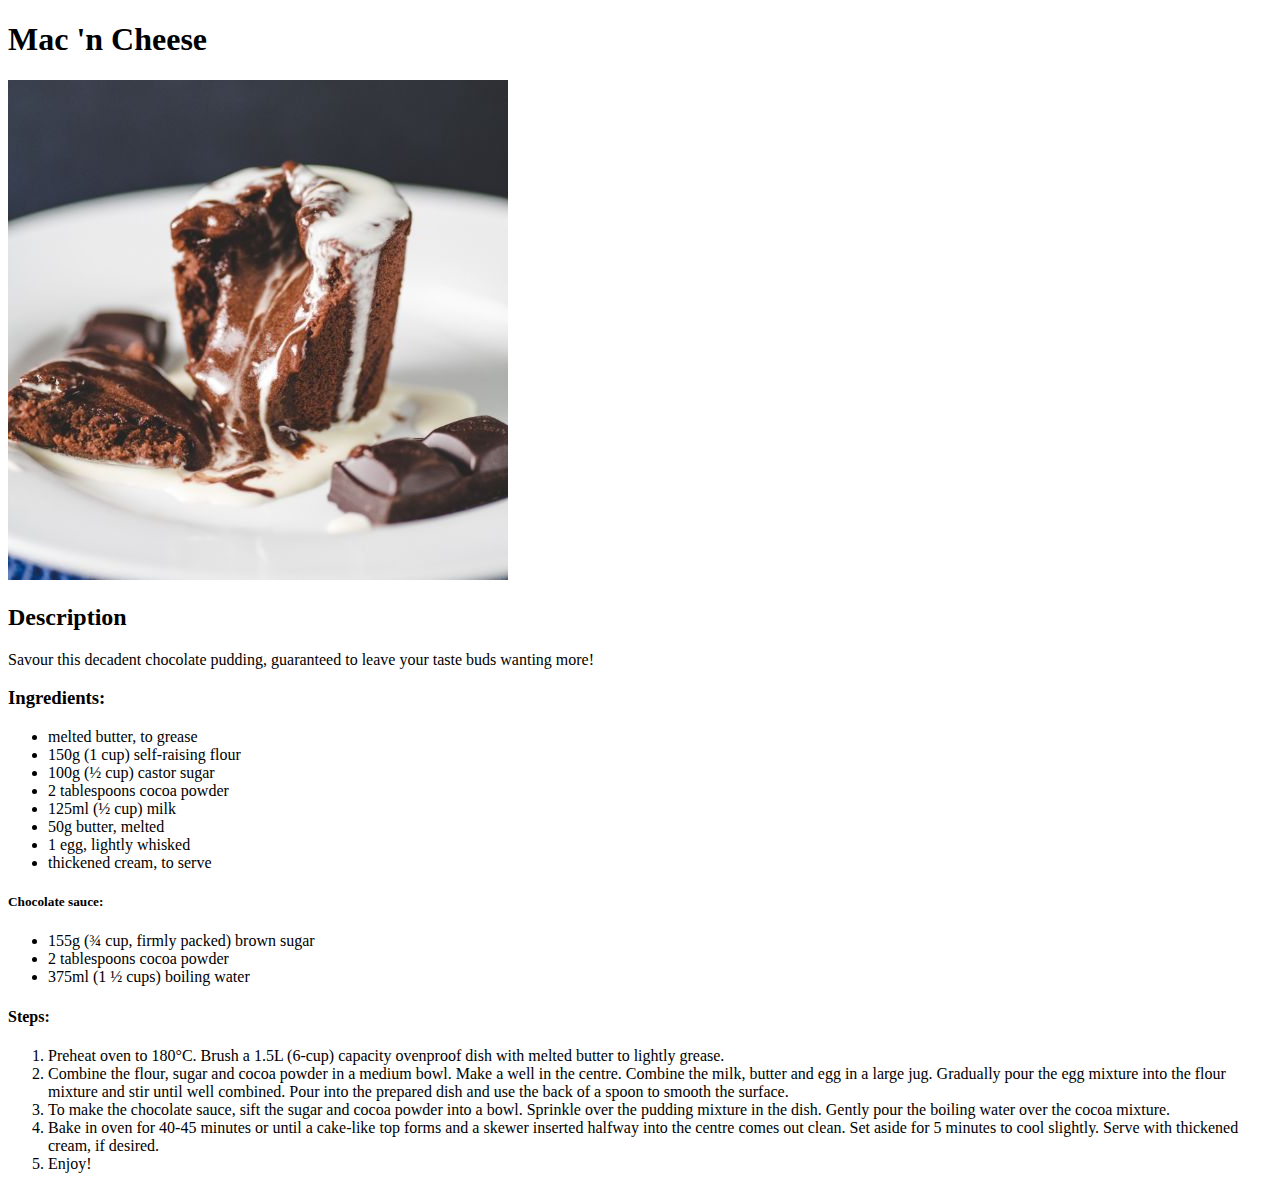
==== recipes/chocolate-pudding.html @ a84ec728 "Add chocolate pudding recipe page" ====
<!DOCTYPE html>
<html lang="en">
    <head>
        <meta charset="UTF-8">
        <title>Mac 'n cheese</title>    
    </head>
    <body>
        <h1>Mac 'n Cheese</h1>

        <img src="../images/chocolate-pudding.jpg" alt="delicious chocolate pudding">
        <h2>Description</h2>
        <p>Savour this decadent chocolate pudding, guaranteed to leave your taste buds wanting more!</p>

        <h3>Ingredients:</h3>
        <ul>
            <li>melted butter, to grease</li>
            <li>150g (1 cup) self-raising flour</li>
            <li>100g (½ cup) castor sugar</li>
            <li>2 tablespoons cocoa powder</li>
            <li>125ml (½ cup) milk</li>
            <li>50g butter, melted</li>
            <li>1 egg, lightly whisked</li>
            <li>thickened cream, to serve</li>
        </ul>
        <h5>Chocolate sauce:</h5>
        <ul>
            <li>155g (¾ cup, firmly packed) brown sugar</li>
            <li>2 tablespoons cocoa powder</li>
            <li>375ml (1 ½ cups) boiling water</li>
        </ul>
        <h4>Steps:</h4>
        <ol>
            <li>Preheat oven to 180°C. Brush a 1.5L (6-cup) capacity ovenproof dish with melted butter to lightly grease.</li>
            <li>Combine the flour, sugar and cocoa powder in a medium bowl. Make a well in the centre. Combine the milk, butter and egg in a large jug. Gradually pour the egg mixture into the flour mixture and stir until well combined. Pour into the prepared dish and use the back of a spoon to smooth the surface.</li>
            <li>To make the chocolate sauce, sift the sugar and cocoa powder into a bowl. Sprinkle over the pudding mixture in the dish. Gently pour the boiling water over the cocoa mixture.</li>
            <li>Bake in oven for 40-45 minutes or until a cake-like top forms and a skewer inserted halfway into the centre comes out clean. Set aside for 5 minutes to cool slightly. Serve with thickened cream, if desired.</li>
            <li>Enjoy!</li>
        </ol>
    </body>
</html>
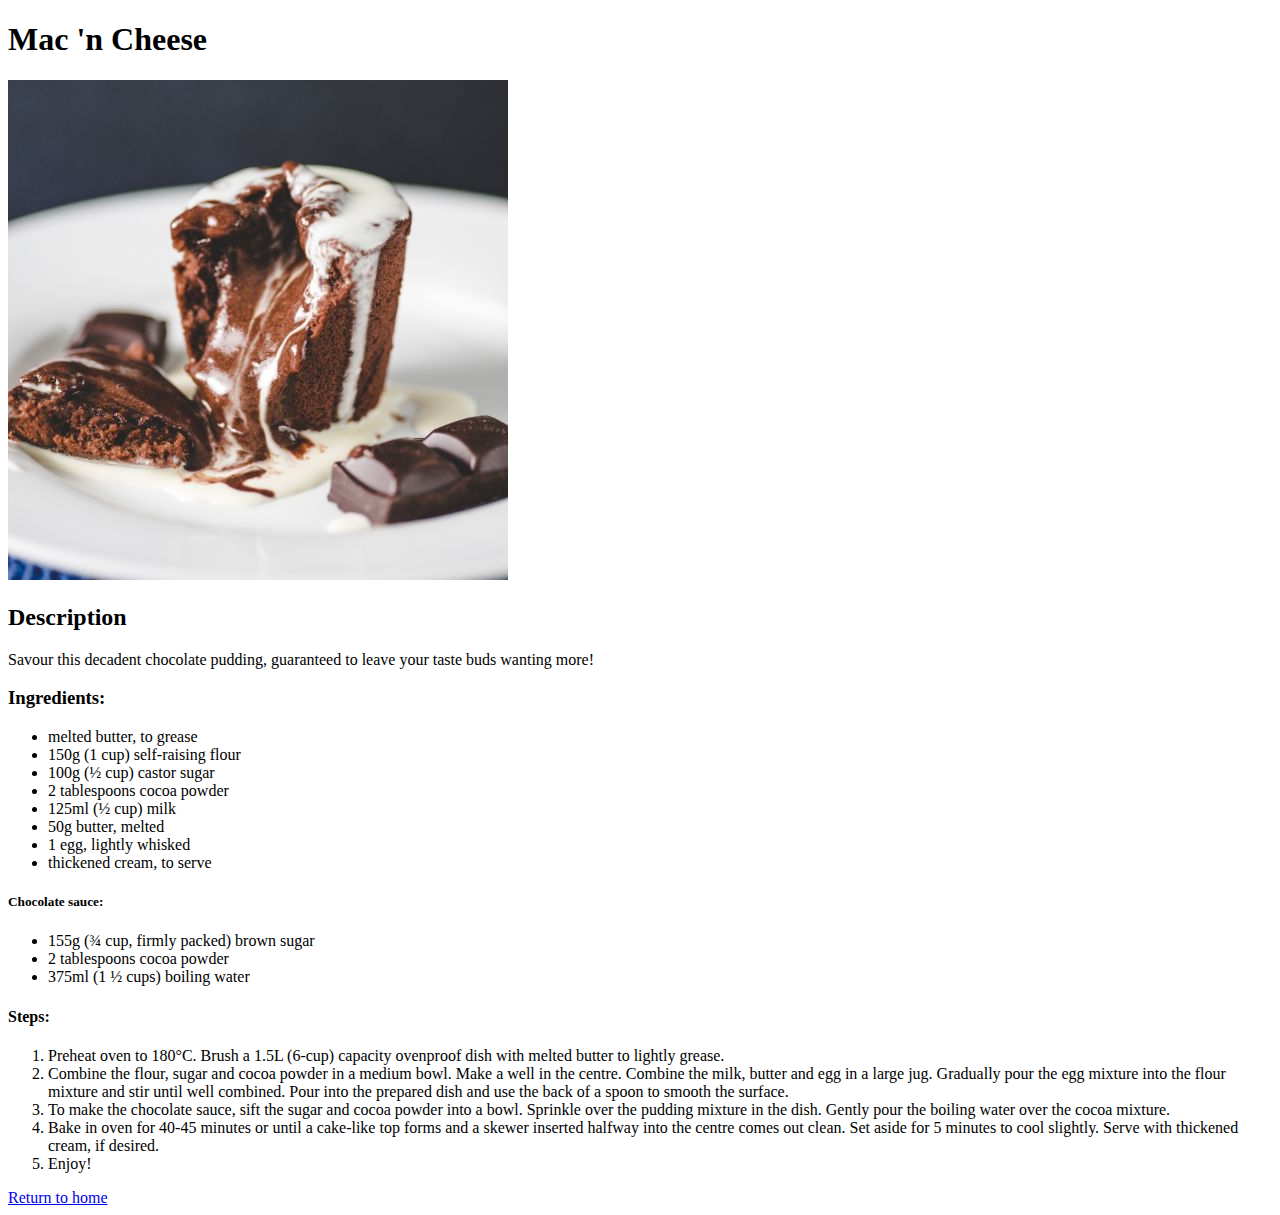
==== commit ceae817b: "Add link to return to home page:" ====
--- a/recipes/chocolate-pudding.html
+++ b/recipes/chocolate-pudding.html
@@ -36,5 +36,7 @@
             <li>Bake in oven for 40-45 minutes or until a cake-like top forms and a skewer inserted halfway into the centre comes out clean. Set aside for 5 minutes to cool slightly. Serve with thickened cream, if desired.</li>
             <li>Enjoy!</li>
         </ol>
+
+        <a href="/index.html">Return to home</a>
     </body>
 </html>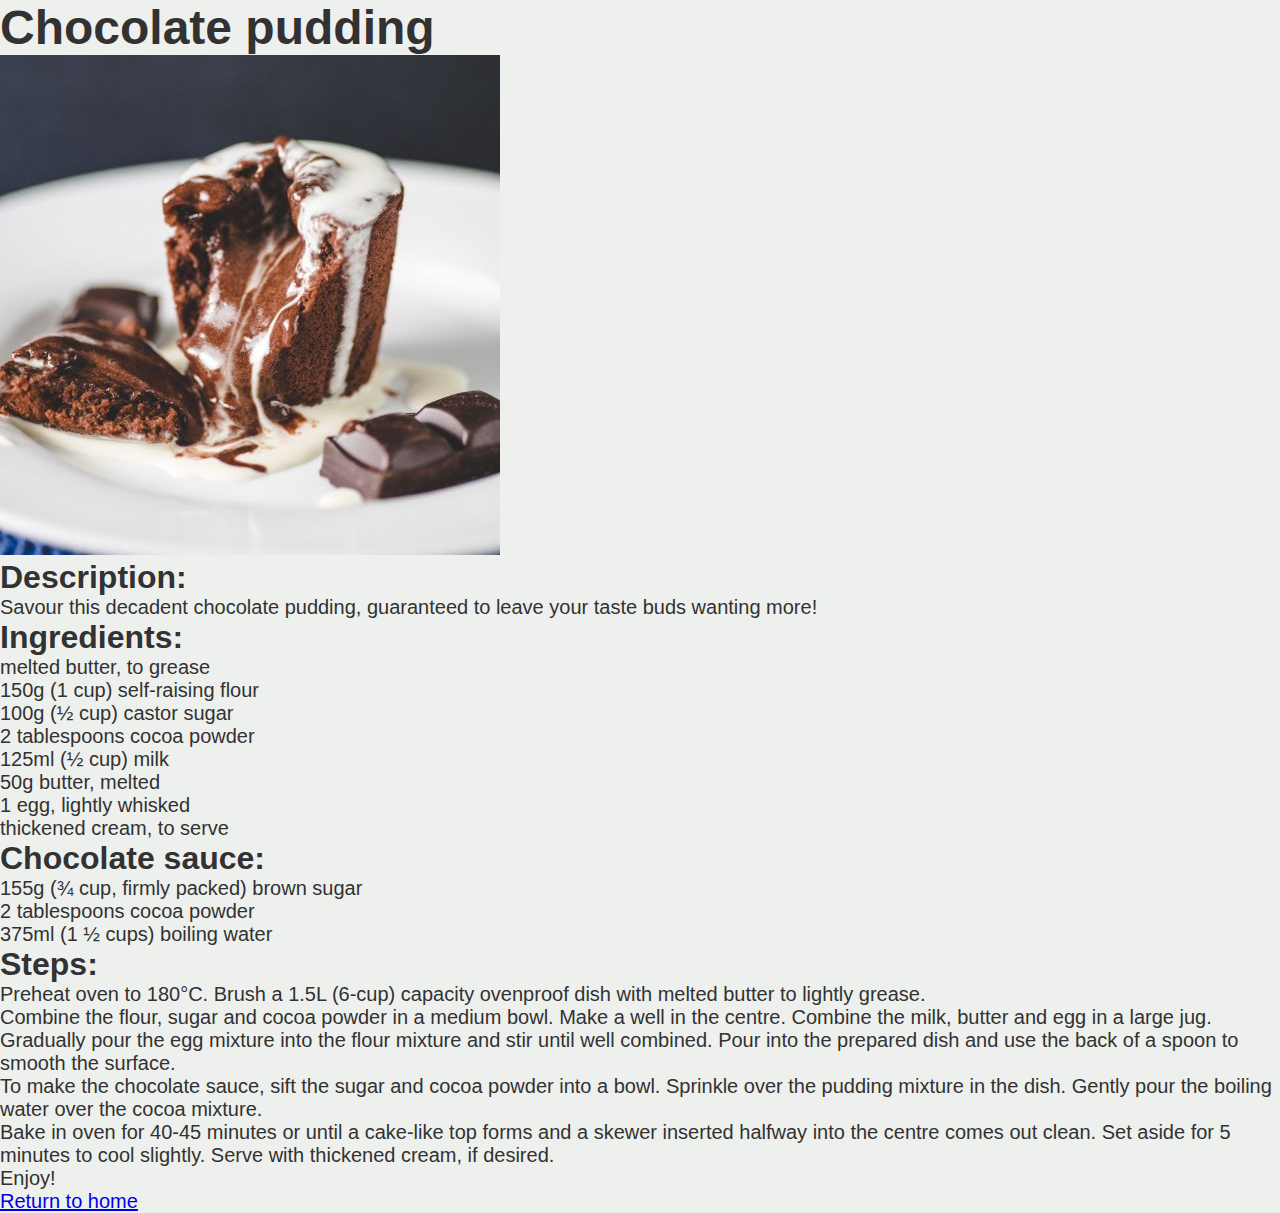
==== commit ec595297: "Add colon to h2 for cohesiveness" ====
--- a/recipes/chocolate-pudding.html
+++ b/recipes/chocolate-pudding.html
@@ -2,41 +2,44 @@
 <html lang="en">
     <head>
         <meta charset="UTF-8">
-        <title>Mac 'n cheese</title>    
+        <title>Chocolate pudding</title>  
+        <link rel="stylesheet" href="/style.css">
     </head>
     <body>
-        <h1>Mac 'n Cheese</h1>
+        <div class="container">
+            <h1 class="h1-recipe-pages">Chocolate pudding</h1>
 
-        <img src="../images/chocolate-pudding.jpg" alt="delicious chocolate pudding">
-        <h2>Description</h2>
-        <p>Savour this decadent chocolate pudding, guaranteed to leave your taste buds wanting more!</p>
+            <img src="../images/chocolate-pudding.jpg" alt="delicious chocolate pudding">
+            <h2>Description:</h2>
+            <p class="description">Savour this decadent chocolate pudding, guaranteed to leave your taste buds wanting more!</p>
 
-        <h3>Ingredients:</h3>
-        <ul>
-            <li>melted butter, to grease</li>
-            <li>150g (1 cup) self-raising flour</li>
-            <li>100g (½ cup) castor sugar</li>
-            <li>2 tablespoons cocoa powder</li>
-            <li>125ml (½ cup) milk</li>
-            <li>50g butter, melted</li>
-            <li>1 egg, lightly whisked</li>
-            <li>thickened cream, to serve</li>
-        </ul>
-        <h5>Chocolate sauce:</h5>
-        <ul>
-            <li>155g (¾ cup, firmly packed) brown sugar</li>
-            <li>2 tablespoons cocoa powder</li>
-            <li>375ml (1 ½ cups) boiling water</li>
-        </ul>
-        <h4>Steps:</h4>
-        <ol>
-            <li>Preheat oven to 180°C. Brush a 1.5L (6-cup) capacity ovenproof dish with melted butter to lightly grease.</li>
-            <li>Combine the flour, sugar and cocoa powder in a medium bowl. Make a well in the centre. Combine the milk, butter and egg in a large jug. Gradually pour the egg mixture into the flour mixture and stir until well combined. Pour into the prepared dish and use the back of a spoon to smooth the surface.</li>
-            <li>To make the chocolate sauce, sift the sugar and cocoa powder into a bowl. Sprinkle over the pudding mixture in the dish. Gently pour the boiling water over the cocoa mixture.</li>
-            <li>Bake in oven for 40-45 minutes or until a cake-like top forms and a skewer inserted halfway into the centre comes out clean. Set aside for 5 minutes to cool slightly. Serve with thickened cream, if desired.</li>
-            <li>Enjoy!</li>
-        </ol>
+            <h3>Ingredients:</h3>
+            <ul class="ingredients-list">
+                <li>melted butter, to grease</li>
+                <li>150g (1 cup) self-raising flour</li>
+                <li>100g (½ cup) castor sugar</li>
+                <li>2 tablespoons cocoa powder</li>
+                <li>125ml (½ cup) milk</li>
+                <li>50g butter, melted</li>
+                <li>1 egg, lightly whisked</li>
+                <li>thickened cream, to serve</li>
+            </ul>
+            <h5>Chocolate sauce:</h5>
+            <ul class="ingredients-list">
+                <li>155g (¾ cup, firmly packed) brown sugar</li>
+                <li>2 tablespoons cocoa powder</li>
+                <li>375ml (1 ½ cups) boiling water</li>
+            </ul>
+            <h4>Steps:</h4>
+            <ol class="steps">
+                <li>Preheat oven to 180°C. Brush a 1.5L (6-cup) capacity ovenproof dish with melted butter to lightly grease.</li>
+                <li>Combine the flour, sugar and cocoa powder in a medium bowl. Make a well in the centre. Combine the milk, butter and egg in a large jug. Gradually pour the egg mixture into the flour mixture and stir until well combined. Pour into the prepared dish and use the back of a spoon to smooth the surface.</li>
+                <li>To make the chocolate sauce, sift the sugar and cocoa powder into a bowl. Sprinkle over the pudding mixture in the dish. Gently pour the boiling water over the cocoa mixture.</li>
+                <li>Bake in oven for 40-45 minutes or until a cake-like top forms and a skewer inserted halfway into the centre comes out clean. Set aside for 5 minutes to cool slightly. Serve with thickened cream, if desired.</li>
+                <li>Enjoy!</li>
+            </ol>
 
-        <a href="/index.html">Return to home</a>
+            <a href="/" class="return-home">Return to home</a>
+        </div>
     </body>
 </html>--- a/style.css
+++ b/style.css
@@ -0,0 +1,61 @@
+/*Styling for index.html*/
+* {
+    margin: 0;
+    padding: 0;
+}
+
+body {
+    background-color: #eef0ed;
+    font-family: Verdana, Geneva, Tahoma, sans-serif;
+}
+
+h1, h2, h3, h4, h5, p, li {
+    color: #323232;
+}
+
+.header-container {
+    max-width: 50%;
+    height: 100vh;
+    margin: auto;
+    display: flex;
+    flex-direction: column;
+    justify-content: center;
+    align-items: left;
+}
+
+.h1-homepage {
+    border-bottom: 4px solid #afafaf;
+    text-transform: uppercase;
+    font-size: 9rem;
+}
+
+.recipes-list {
+    margin-top: 0.575em;
+    font-size: 2rem;
+    list-style: none;
+    line-height: 1.5em;
+}
+
+ul li a {
+    color: #323232;
+    text-decoration: none;
+}
+
+/*Styling for sticky-chicken-wings.html, macncheese.html, chocolate-pudding.html*/
+.h1-recipe-pages {
+    font-size: 3rem;
+}
+
+h2, h3, h4, h5 {
+    font-size: 2rem;
+}
+
+p, ol, .note, .ingredients-list, .return-home {
+    font-size: 1.25rem;
+}
+
+.note {
+    font-weight: 800;
+}
+
+
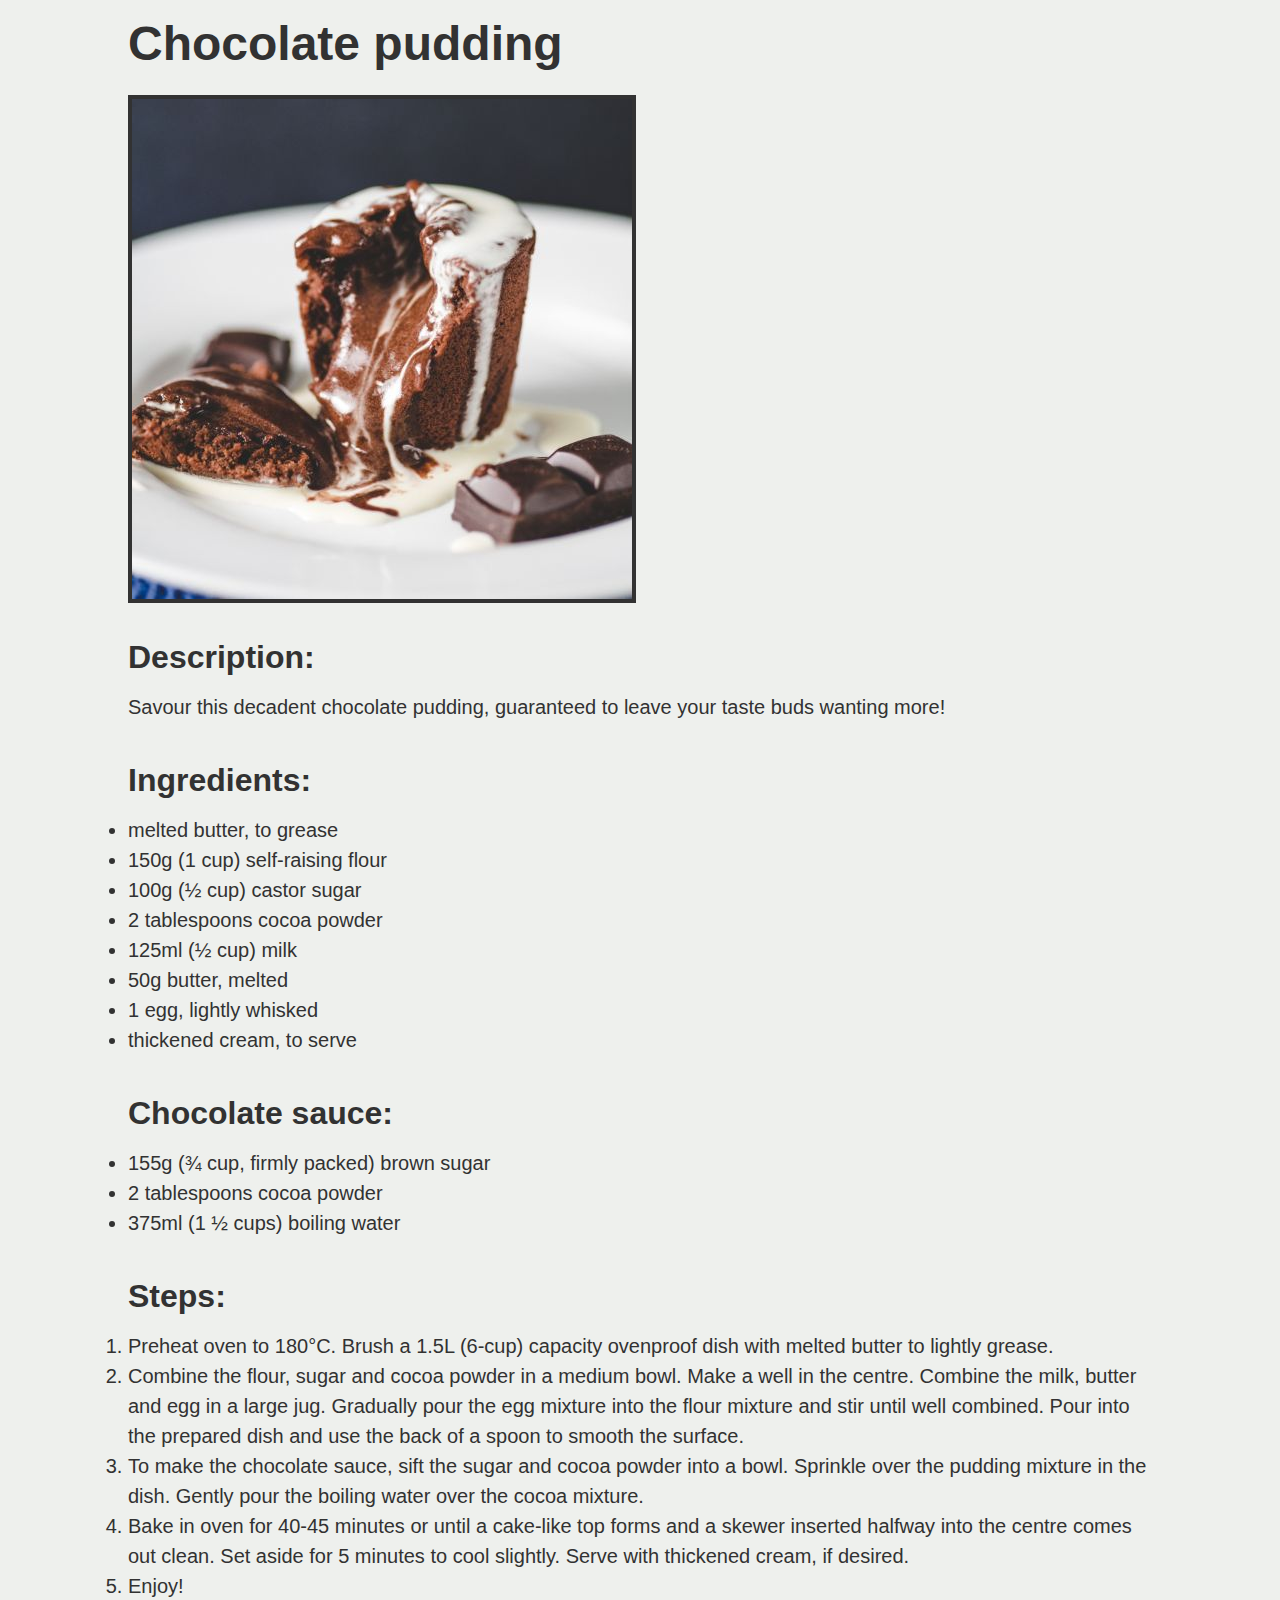
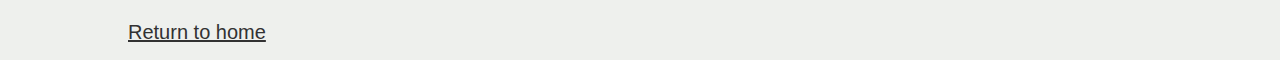
==== commit facff8f6: "Edit directory of style.css" ====
--- a/recipes/chocolate-pudding.html
+++ b/recipes/chocolate-pudding.html
@@ -3,7 +3,7 @@
     <head>
         <meta charset="UTF-8">
         <title>Chocolate pudding</title>  
-        <link rel="stylesheet" href="/style.css">
+        <link rel="stylesheet" href="../style.css">
     </head>
     <body>
         <div class="container">
--- a/style.css
+++ b/style.css
@@ -42,20 +42,52 @@
 }
 
 /*Styling for sticky-chicken-wings.html, macncheese.html, chocolate-pudding.html*/
+.container {
+    margin: auto;
+    margin-top: 1em;
+    margin-bottom: 1em;
+    max-width: 80%;
+}
+
 .h1-recipe-pages {
     font-size: 3rem;
+    margin-bottom: 0.5em;
+}
+
+img {
+    border: 4px solid #323232;
+    margin-bottom: 2em;
+}
+
+h2, h3, h4, h5 {
+    margin-bottom: 0.5em;
 }
 
 h2, h3, h4, h5 {
     font-size: 2rem;
 }
 
-p, ol, .note, .ingredients-list, .return-home {
+p, ol, .note, .ingredients-list {
     font-size: 1.25rem;
+}
+
+.description, .ingredients-list {
+    margin-bottom: 2em;
+    line-height: 1.5em;
 }
 
 .note {
     font-weight: 800;
 }
 
+.steps {
+    margin-bottom: 1em;
+    line-height: 1.5em;
+}
 
+.return-home {
+    font-size: 1.25rem;
+    color: #323232;
+}
+
+
